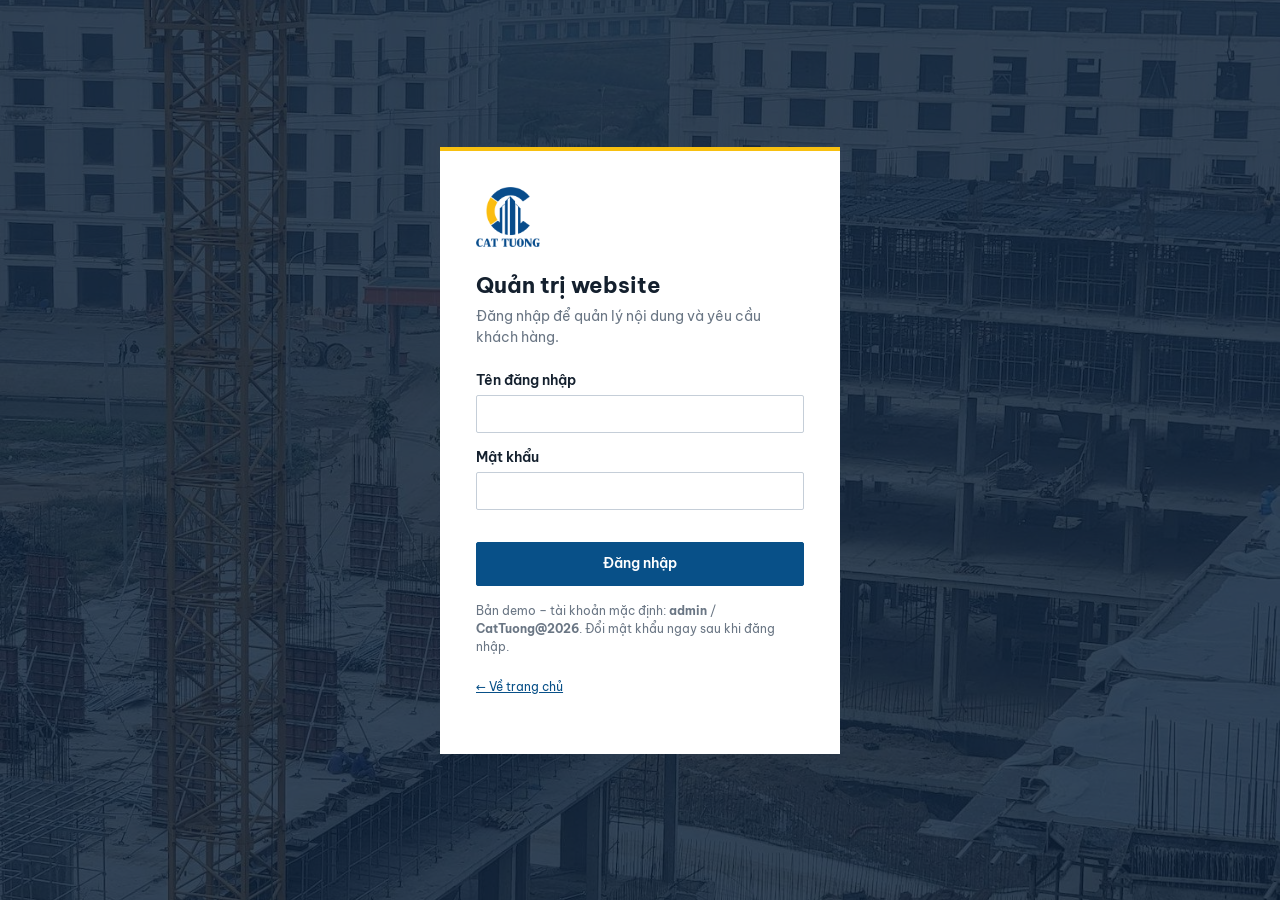
==== admin.html @ a6fdd991 "Add files via upload" ====
<!doctype html>
<html lang="vi">
<head>
  <meta charset="utf-8">
  <meta name="viewport" content="width=device-width, initial-scale=1">
  <meta name="robots" content="noindex, nofollow">
  <title>Quản trị website | Xây lắp Cát Tường</title>
  <link rel="icon" href="assets/img/logo.png">
  <link rel="preconnect" href="https://fonts.googleapis.com"><link rel="preconnect" href="https://fonts.gstatic.com" crossorigin>
  <link href="https://fonts.googleapis.com/css2?family=Be+Vietnam+Pro:wght@400;500;600;700&display=swap" rel="stylesheet">
  <link rel="stylesheet" href="assets/css/admin.css">
</head>
<body>

<!-- Đăng nhập -->
<section class="login" id="login" hidden>
  <form class="login-card" id="login-form" novalidate>
    <img src="assets/img/logo.png" alt="Logo Cát Tường">
    <h1>Quản trị website</h1>
    <p>Đăng nhập để quản lý nội dung và yêu cầu khách hàng.</p>
    <div class="row"><label class="lbl" for="l-user">Tên đăng nhập</label><input class="input" id="l-user" autocomplete="username" required></div>
    <div class="row"><label class="lbl" for="l-pass">Mật khẩu</label><input class="input" id="l-pass" type="password" autocomplete="current-password" required></div>
    <div class="err" id="l-err" role="alert"></div>
    <button class="btn btn--primary" type="submit" style="width:100%;justify-content:center;min-height:44px">Đăng nhập</button>
    <p class="help" style="margin-top:16px">Bản demo – tài khoản mặc định: <b>admin</b> / <b>CatTuong@2026</b>. Đổi mật khẩu ngay sau khi đăng nhập.</p>
    <p class="help"><a href="index.html">← Về trang chủ</a></p>
  </form>
</section>

<!-- Ứng dụng -->
<div class="app" id="app" hidden>
  <aside class="side" id="side">
    <div class="brand"><img src="assets/img/logo-light.png" alt=""><div><strong>Cát Tường</strong><span>Quản trị website</span></div></div>
    <nav id="side-nav" aria-label="Quản trị"></nav>
  </aside>
  <main class="main">
    <div class="topbar">
      <div style="display:flex;gap:10px;align-items:center">
        <button class="btn menu-btn" id="menu-btn" type="button" aria-label="Menu">☰</button>
        <h1 id="view-title">Tổng quan</h1>
      </div>
      <div class="who"><span id="who"></span><a class="btn btn--sm" href="index.html" target="_blank" rel="noopener">Xem website ↗</a><button class="btn btn--sm" id="logout" type="button">Đăng xuất</button></div>
    </div>
    <div class="demo-note">Bản demo giai đoạn 3: dữ liệu được lưu trong trình duyệt này. Khi triển khai backend, các thao tác sẽ được lưu trên máy chủ và áp dụng cho mọi người xem.</div>
    <div id="view"></div>
  </main>
</div>

<!-- Ngăn kéo chỉnh sửa -->
<div class="drawer" id="drawer" role="dialog" aria-modal="true" aria-labelledby="drawer-title">
  <header><h2 id="drawer-title" style="font-size:18px"></h2><button class="btn btn--sm" type="button" data-close aria-label="Đóng">✕</button></header>
  <div class="body" id="drawer-body"></div>
  <footer id="drawer-foot"></footer>
</div>
<div class="drawer-bg" id="drawer-bg"></div>
<div class="toast" id="toast" role="status" aria-live="polite"></div>

<script src="assets/js/data.js"></script>
<script src="assets/js/store.js"></script>
<script src="assets/js/admin.js"></script>
</body>
</html>
---- assets/css/admin.css ----
/* Trang quản trị – Xây lắp Cát Tường */
:root {
  --brand: #085088; --navy: #0b1f36; --gold: #f8c010; --ink: #14202e; --body: #3a4654; --muted: #6a7684;
  --line: #dde3ea; --bg: #f3f5f8; --ok: #1d7a46; --err: #b42318;
  font-family: "Be Vietnam Pro", system-ui, -apple-system, "Segoe UI", sans-serif;
}
* { box-sizing: border-box; }
[hidden] { display: none !important; }
body { margin: 0; background: var(--bg); color: var(--body); font-size: 14px; line-height: 1.5; }
button, input, select, textarea { font: inherit; color: inherit; }
a { color: var(--brand); }
h1, h2, h3 { color: var(--ink); margin: 0; }
:focus-visible { outline: 3px solid var(--gold); outline-offset: 2px; }

/* Login */
.login { min-height: 100vh; display: grid; place-items: center; padding: 16px; background: var(--navy) url("../img/hero-2.jpg") center/cover; position: relative; }
.login::before { content: ""; position: absolute; inset: 0; background: rgba(11,31,54,.82); }
.login-card { position: relative; width: 100%; max-width: 400px; background: #fff; padding: 36px; border-top: 4px solid var(--gold); }
.login-card img { height: 60px; margin-bottom: 16px; }
.login-card h1 { font-size: 22px; margin-bottom: 4px; }
.login-card p { color: var(--muted); margin: 0 0 22px; }

/* Shell */
.app { display: grid; grid-template-columns: 240px 1fr; min-height: 100vh; }
.side { background: var(--navy); color: #c9d3df; padding: 18px 0; position: sticky; top: 0; height: 100vh; overflow-y: auto; }
.side .brand { display: flex; align-items: center; gap: 10px; padding: 0 18px 18px; border-bottom: 1px solid rgba(255,255,255,.08); margin-bottom: 10px; }
.side .brand img { height: 36px; }
.side .brand strong { color: #fff; display: block; font-size: 15px; }
.side .brand span { font-size: 12px; color: #9fb0c3; }
.side h4 { font-size: 11px; letter-spacing: .14em; text-transform: uppercase; color: #6f849b; margin: 16px 18px 6px; }
.side button { display: flex; align-items: center; justify-content: space-between; width: 100%; padding: 10px 18px; background: none; border: 0; color: #c9d3df; cursor: pointer; text-align: left; border-left: 3px solid transparent; }
.side button:hover { background: rgba(255,255,255,.05); color: #fff; }
.side button[aria-current="true"] { background: rgba(255,255,255,.08); color: #fff; border-left-color: var(--gold); }
.side .badge { background: var(--gold); color: var(--ink); font-size: 11px; font-weight: 700; padding: 1px 7px; border-radius: 10px; }
.main { padding: 24px clamp(16px, 3vw, 36px) 60px; min-width: 0; }
.topbar { display: flex; justify-content: space-between; align-items: center; gap: 12px; flex-wrap: wrap; margin-bottom: 20px; }
.topbar h1 { font-size: 24px; }
.who { display: flex; align-items: center; gap: 12px; color: var(--muted); }
.menu-btn { display: none; }
@media (max-width: 860px) {
  .app { grid-template-columns: 1fr; }
  .side { position: fixed; inset: 0 auto 0 0; width: 260px; z-index: 50; transform: translateX(-100%); transition: transform .3s; }
  .side.is-open { transform: none; }
  .menu-btn { display: inline-flex; }
}

/* Controls */
.btn { display: inline-flex; align-items: center; gap: 6px; min-height: 38px; padding: 0 14px; border: 1px solid var(--line); background: #fff; cursor: pointer; font-weight: 600; border-radius: 2px; white-space: nowrap; }
.btn:hover { border-color: var(--ink); }
.btn--primary { background: var(--brand); border-color: var(--brand); color: #fff; }
.btn--primary:hover { background: var(--navy); border-color: var(--navy); }
.btn--danger { color: var(--err); }
.btn--danger:hover { border-color: var(--err); }
.btn--sm { min-height: 30px; padding: 0 9px; font-size: 13px; }
.input, .select, .textarea { width: 100%; min-height: 38px; padding: 7px 10px; border: 1px solid #c5ced8; background: #fff; border-radius: 2px; }
.textarea { min-height: 90px; resize: vertical; }
.input:focus, .select:focus, .textarea:focus { outline: none; border-color: var(--brand); box-shadow: 0 0 0 3px rgba(8,80,136,.15); }
label.lbl { display: block; font-weight: 600; color: var(--ink); margin-bottom: 4px; }
.help { color: var(--muted); font-size: 12px; margin-top: 3px; }
.row { margin-bottom: 14px; }
.err { color: var(--err); font-size: 13px; min-height: 18px; }

.panel { background: #fff; border: 1px solid var(--line); }
.panel-head { display: flex; gap: 10px; align-items: center; flex-wrap: wrap; padding: 14px; border-bottom: 1px solid var(--line); }
.panel-head .input { max-width: 260px; }
.panel-head .select { width: auto; }
.panel-head .spacer { flex: 1; }
.table-wrap { overflow-x: auto; }
table { width: 100%; border-collapse: collapse; }
th, td { text-align: left; padding: 10px 14px; border-bottom: 1px solid var(--line); vertical-align: middle; }
th { font-size: 12px; letter-spacing: .06em; text-transform: uppercase; color: var(--muted); background: #fafbfc; white-space: nowrap; }
td .thumb { width: 64px; height: 44px; object-fit: cover; background: var(--bg); }
td .actions { display: flex; gap: 6px; flex-wrap: wrap; }
tr.is-hidden td { opacity: .55; }
.pill { display: inline-block; padding: 2px 8px; font-size: 12px; font-weight: 600; border-radius: 10px; background: var(--bg); color: var(--ink); white-space: nowrap; }
.pill--new { background: #fff3c4; } .pill--doing { background: #dbeafe; color: #1e40af; } .pill--done { background: #dcfce7; color: var(--ok); }
.pill--hidden { background: #eee; color: #666; }
.empty { padding: 40px; text-align: center; color: var(--muted); }

.cards { display: grid; grid-template-columns: repeat(4, 1fr); gap: 14px; margin-bottom: 22px; }
.kpi { background: #fff; border: 1px solid var(--line); padding: 18px; border-top: 3px solid var(--brand); }
.kpi .v { font-size: 32px; font-weight: 700; color: var(--ink); line-height: 1.1; }
.kpi .l { color: var(--muted); }
.kpi.warn { border-top-color: var(--gold); }
@media (max-width: 900px) { .cards { grid-template-columns: 1fr 1fr; } }

/* Drawer */
.drawer-bg { position: fixed; inset: 0; background: rgba(11,31,54,.5); z-index: 80; display: none; }
.drawer { position: fixed; top: 0; right: 0; bottom: 0; width: min(640px, 100%); background: #fff; z-index: 90; display: flex; flex-direction: column; transform: translateX(100%); transition: transform .3s; }
.drawer.is-open { transform: none; }
.drawer.is-open + .drawer-bg, .drawer-bg.is-open { display: block; }
.drawer header { padding: 16px 20px; border-bottom: 1px solid var(--line); display: flex; justify-content: space-between; align-items: center; }
.drawer .body { padding: 20px; overflow-y: auto; flex: 1; }
.drawer footer { padding: 14px 20px; border-top: 1px solid var(--line); display: flex; gap: 8px; justify-content: flex-end; }
.img-prev { margin-top: 8px; max-height: 140px; border: 1px solid var(--line); }
.detail dl { display: grid; grid-template-columns: 160px 1fr; gap: 8px 14px; margin: 0; }
.detail dt { color: var(--muted); }
.detail dd { margin: 0; color: var(--ink); white-space: pre-wrap; word-break: break-word; }
.toast { position: fixed; bottom: 20px; left: 50%; transform: translateX(-50%); background: var(--ink); color: #fff; padding: 10px 18px; z-index: 120; display: none; }
.toast.is-on { display: block; }
.demo-note { background: #fff8e0; border-left: 4px solid var(--gold); padding: 10px 14px; margin-bottom: 18px; color: var(--ink); }
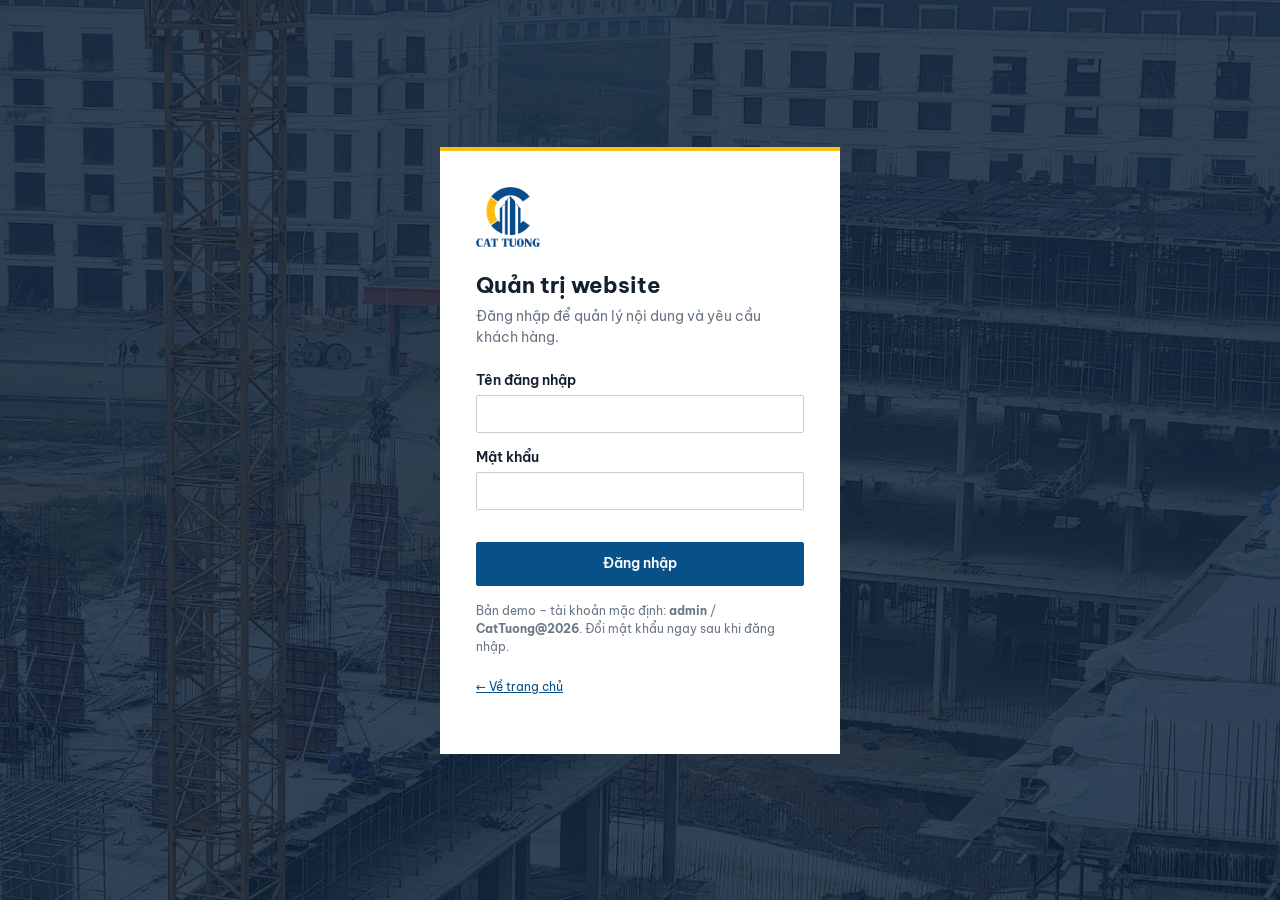
==== commit 4244c09f: "Add files via upload" ====
--- a/admin.html
+++ b/admin.html
@@ -39,7 +39,7 @@
         <button class="btn menu-btn" id="menu-btn" type="button" aria-label="Menu">☰</button>
         <h1 id="view-title">Tổng quan</h1>
       </div>
-      <div class="who"><span id="who"></span><a class="btn btn--sm" href="index.html" target="_blank" rel="noopener">Xem website ↗</a><button class="btn btn--sm" id="logout" type="button">Đăng xuất</button></div>
+      <div class="who"><span id="who"></span><button class="btn btn--sm btn--primary" id="export-data" type="button" title="Tải file data.js chứa nội dung hiện tại để tải lên GitHub">⬇ Xuất data.js</button><a class="btn btn--sm" href="index.html" target="_blank" rel="noopener">Xem website ↗</a><button class="btn btn--sm" id="logout" type="button">Đăng xuất</button></div>
     </div>
     <div class="demo-note">Bản demo giai đoạn 3: dữ liệu được lưu trong trình duyệt này. Khi triển khai backend, các thao tác sẽ được lưu trên máy chủ và áp dụng cho mọi người xem.</div>
     <div id="view"></div>
